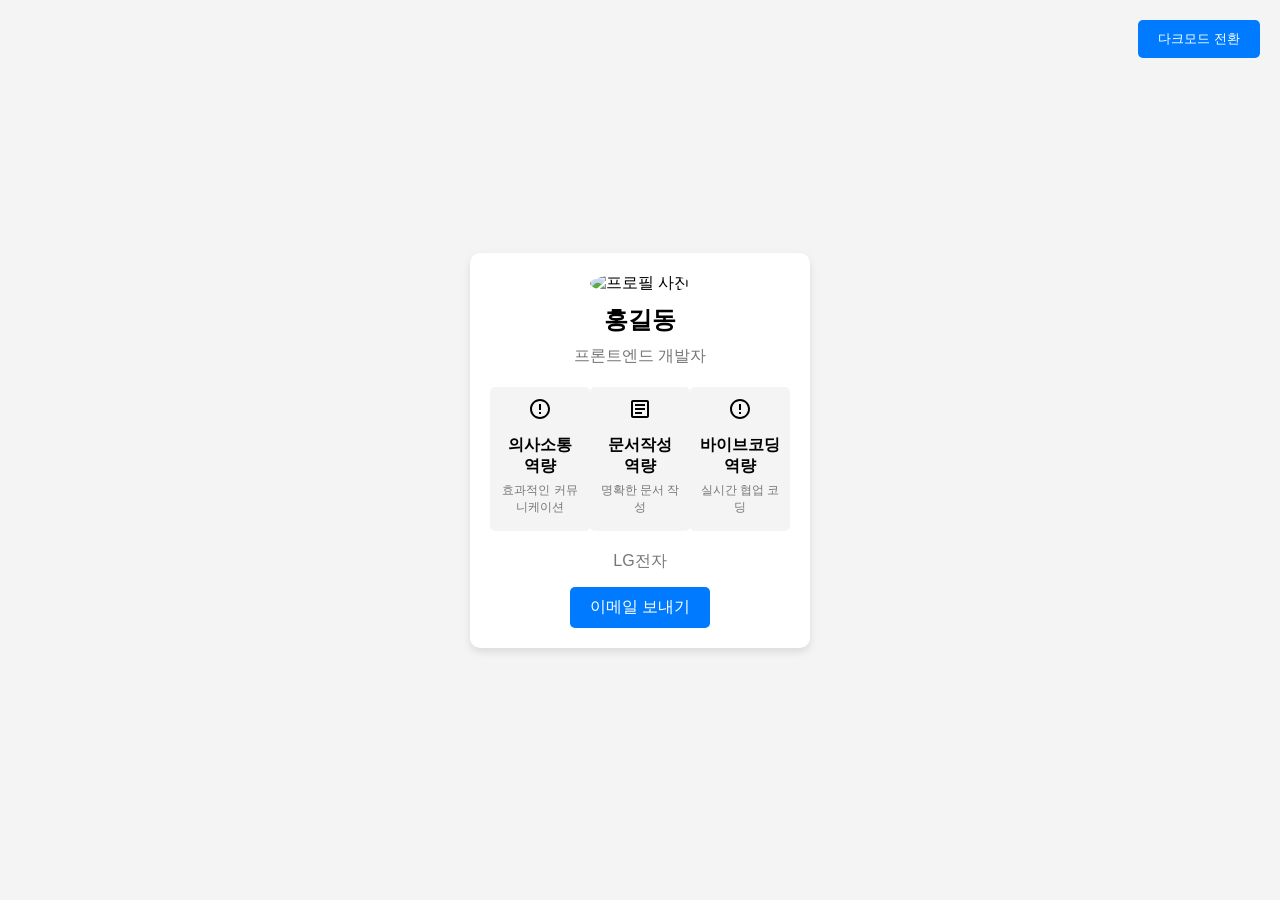
==== index.html @ 0559b0ca "init" ====
<!DOCTYPE html>
<html lang="ko">
<head>
    <meta charset="UTF-8">
    <meta name="viewport" content="width=device-width, initial-scale=1.0">
    <title>웹 명함</title>
    <link rel="stylesheet" href="styles.css">
</head>
<body>
    <button class="toggle-button" onclick="toggleMode()">다크모드 전환</button>
    <div class="card">
        <img src="https://search.pstatic.net/common/?src=http%3A%2F%2Fblogfiles.naver.net%2FMjAyNDEyMTBfMTI1%2FMDAxNzMzODEyMzk2MDE0.qtv8ZTaaARIjEGPjh1JzpIbdZHgyHi1Ig2VkWCdG1PQg.p1696UcByJPSWWrPIsuxCu5ObdEP0lQnLlQq1we-590g.PNG&type=sc960_832" alt="프로필 사진">
        <h1>홍길동</h1>
        <p>프론트엔드 개발자</p>
        <div class="skills">
            <div class="skill-card">
                <svg width="24" height="24" viewBox="0 0 24 24" fill="none" xmlns="http://www.w3.org/2000/svg">
                    <path d="M12 2C6.48 2 2 6.48 2 12C2 17.52 6.48 22 12 22C17.52 22 22 17.52 22 12C22 6.48 17.52 2 12 2ZM12 20C7.59 20 4 16.41 4 12C4 7.59 7.59 4 12 4C16.41 4 20 7.59 20 12C20 16.41 16.41 20 12 20ZM11 7H13V13H11V7ZM11 15H13V17H11V15Z" fill="currentColor"/>
                </svg>
                <h2>의사소통 역량</h2>
                <p>효과적인 커뮤니케이션</p>
            </div>
            <div class="skill-card">
                <svg width="24" height="24" viewBox="0 0 24 24" fill="none" xmlns="http://www.w3.org/2000/svg">
                    <path d="M19 3H5C3.9 3 3 3.9 3 5V19C3 20.1 3.9 21 5 21H19C20.1 21 21 20.1 21 19V5C21 3.9 20.1 3 19 3ZM19 19H5V5H19V19ZM7 7H17V9H7V7ZM7 11H17V13H7V11ZM7 15H14V17H7V15Z" fill="currentColor"/>
                </svg>
                <h2>문서작성 역량</h2>
                <p>명확한 문서 작성</p>
            </div>
            <div class="skill-card">
                <svg width="24" height="24" viewBox="0 0 24 24" fill="none" xmlns="http://www.w3.org/2000/svg">
                    <path d="M12 2C6.48 2 2 6.48 2 12C2 17.52 6.48 22 12 22C17.52 22 22 17.52 22 12C22 6.48 17.52 2 12 2ZM12 20C7.59 20 4 16.41 4 12C4 7.59 7.59 4 12 4C16.41 4 20 7.59 20 12C20 16.41 16.41 20 12 20ZM11 7H13V13H11V7ZM11 15H13V17H11V15Z" fill="currentColor"/>
                </svg>
                <h2>바이브코딩 역량</h2>
                <p>실시간 협업 코딩</p>
            </div>
        </div>
        <p>LG전자</p>
        <a href="mailto:honggildong@example.com">이메일 보내기</a>
    </div>
    <script src="script.js"></script>
</body>
</html>
---- styles.css ----
body {
    font-family: Arial, sans-serif;
    display: flex;
    justify-content: center;
    align-items: center;
    height: 100vh;
    margin: 0;
    background-color: #f4f4f4;
    transition: background-color 0.3s, color 0.3s;
}
.dark-mode {
    background-color: #333;
    color: #fff;
}
.card {
    background-color: #fff;
    border-radius: 10px;
    box-shadow: 0 4px 8px rgba(0, 0, 0, 0.1);
    padding: 20px;
    text-align: center;
    width: 300px;
    transition: background-color 0.3s, color 0.3s;
}
.dark-mode .card {
    background-color: #444;
    color: #fff;
}
.card img {
    border-radius: 50%;
    width: 100px;
    height: 100px;
}
.card h1 {
    font-size: 24px;
    margin: 10px 0;
}
.card p {
    color: #777;
    margin: 5px 0;
}
.dark-mode .card p {
    color: #bbb;
}
.card a {
    display: inline-block;
    margin-top: 10px;
    padding: 10px 20px;
    background-color: #007BFF;
    color: #fff;
    text-decoration: none;
    border-radius: 5px;
    transition: background-color 0.3s;
}
.card a:hover {
    background-color: #0056b3;
}
.toggle-button {
    position: absolute;
    top: 20px;
    right: 20px;
    padding: 10px 20px;
    background-color: #007BFF;
    color: #fff;
    border: none;
    border-radius: 5px;
    cursor: pointer;
    transition: background-color 0.3s;
}
.toggle-button:hover {
    background-color: #0056b3;
}
.skills {
    display: flex;
    justify-content: space-around;
    margin: 20px 0;
}
.skill-card {
    background-color: #f4f4f4;
    border-radius: 5px;
    padding: 10px;
    width: 80px;
    transition: background-color 0.3s, color 0.3s;
    text-align: center;
}
.dark-mode .skill-card {
    background-color: #555;
    color: #fff;
}
.skill-card h2 {
    font-size: 16px;
    margin: 5px 0;
}
.skill-card p {
    font-size: 12px;
    color: #777;
}
.dark-mode .skill-card p {
    color: #bbb;
}
.skill-card svg {
    margin-bottom: 5px;
}
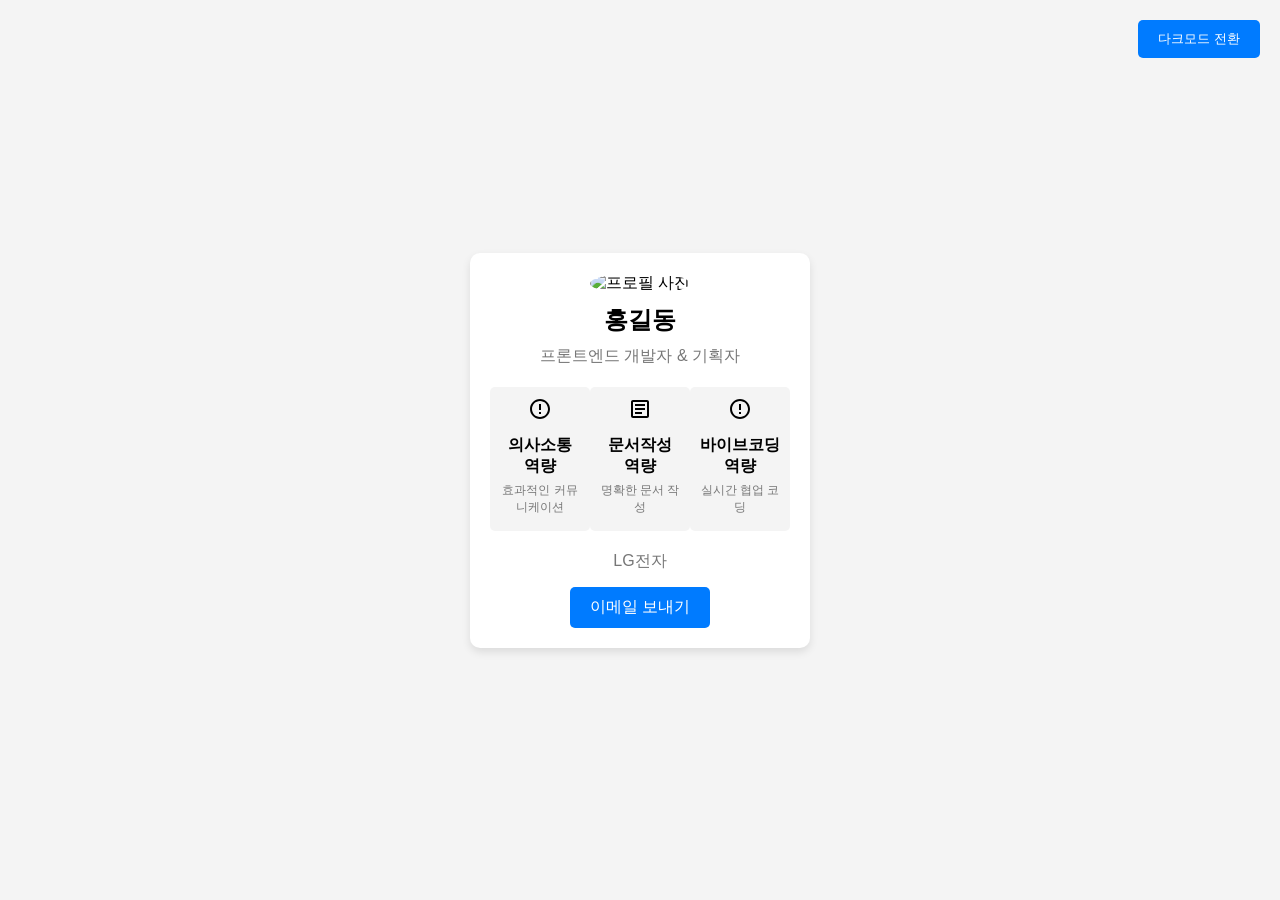
==== commit f4bbc279: "프로필 수정" ====
--- a/index.html
+++ b/index.html
@@ -11,7 +11,7 @@
     <div class="card">
         <img src="https://search.pstatic.net/common/?src=http%3A%2F%2Fblogfiles.naver.net%2FMjAyNDEyMTBfMTI1%2FMDAxNzMzODEyMzk2MDE0.qtv8ZTaaARIjEGPjh1JzpIbdZHgyHi1Ig2VkWCdG1PQg.p1696UcByJPSWWrPIsuxCu5ObdEP0lQnLlQq1we-590g.PNG&type=sc960_832" alt="프로필 사진">
         <h1>홍길동</h1>
-        <p>프론트엔드 개발자</p>
+        <p>프론트엔드 개발자 & 기획자</p>
         <div class="skills">
             <div class="skill-card">
                 <svg width="24" height="24" viewBox="0 0 24 24" fill="none" xmlns="http://www.w3.org/2000/svg">
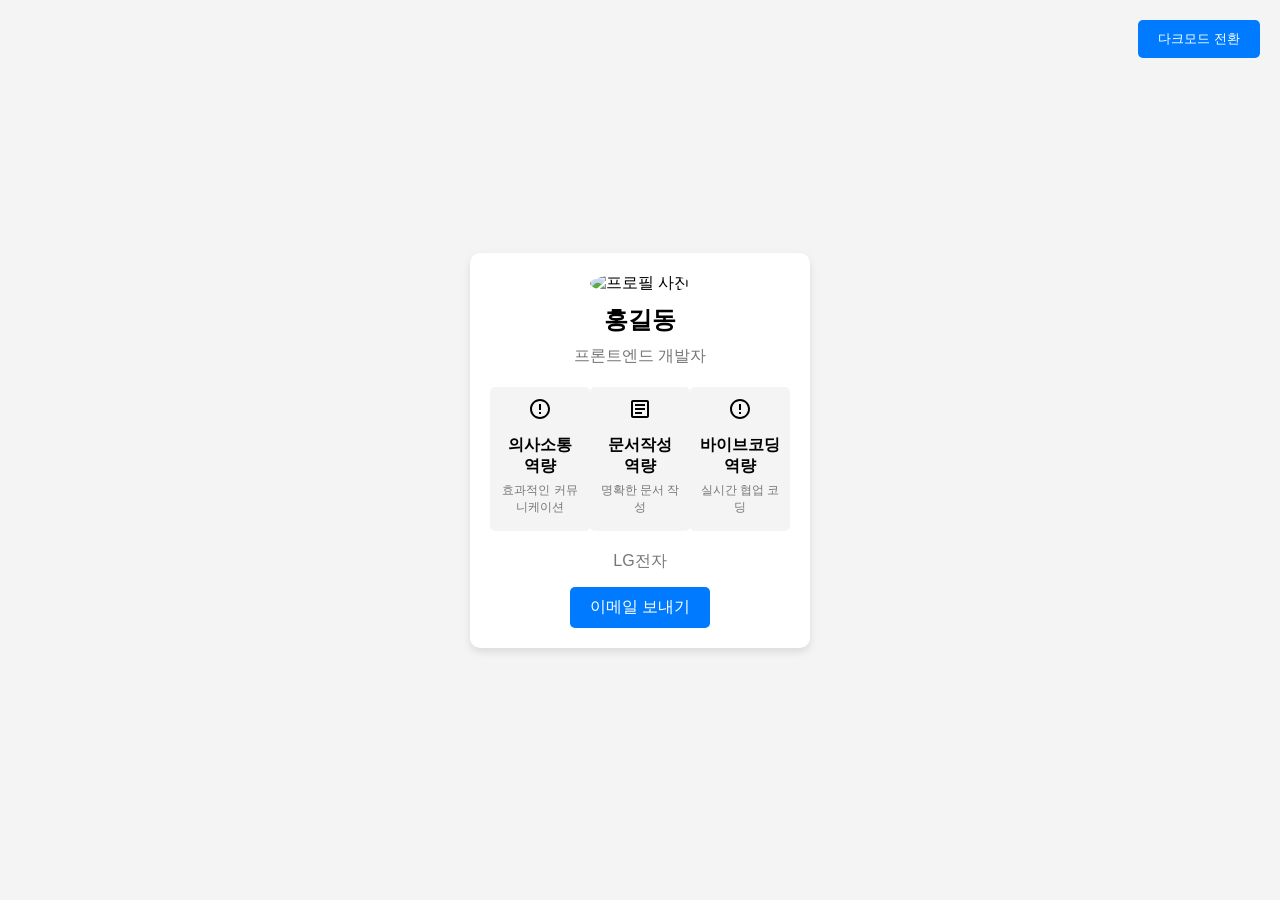
==== commit ad70e86d: "프로필 원복" ====
--- a/index.html
+++ b/index.html
@@ -11,7 +11,7 @@
     <div class="card">
         <img src="https://search.pstatic.net/common/?src=http%3A%2F%2Fblogfiles.naver.net%2FMjAyNDEyMTBfMTI1%2FMDAxNzMzODEyMzk2MDE0.qtv8ZTaaARIjEGPjh1JzpIbdZHgyHi1Ig2VkWCdG1PQg.p1696UcByJPSWWrPIsuxCu5ObdEP0lQnLlQq1we-590g.PNG&type=sc960_832" alt="프로필 사진">
         <h1>홍길동</h1>
-        <p>프론트엔드 개발자 & 기획자</p>
+        <p>프론트엔드 개발자</p>
         <div class="skills">
             <div class="skill-card">
                 <svg width="24" height="24" viewBox="0 0 24 24" fill="none" xmlns="http://www.w3.org/2000/svg">
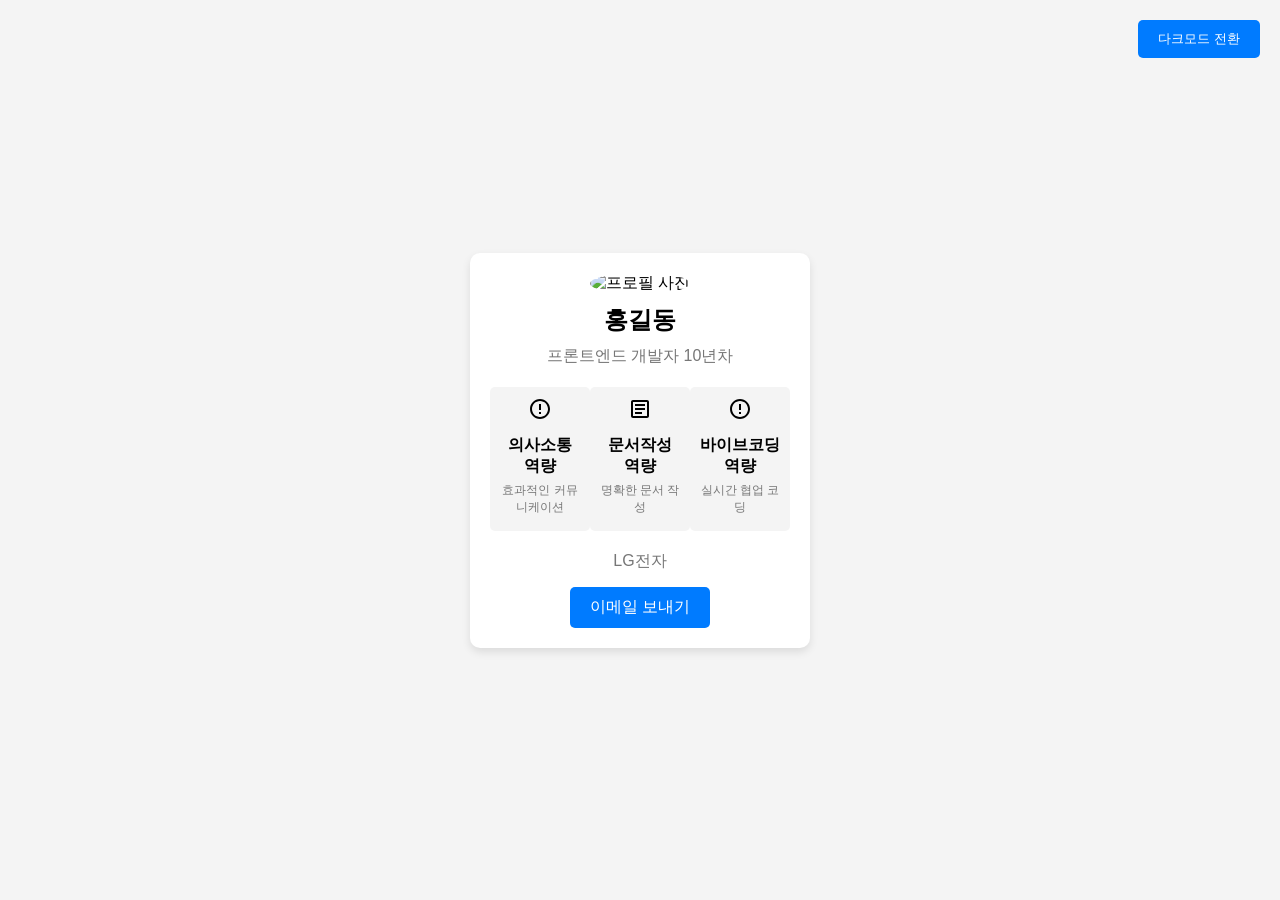
==== commit 50515da6: "연차 추가" ====
--- a/index.html
+++ b/index.html
@@ -11,7 +11,7 @@
     <div class="card">
         <img src="https://search.pstatic.net/common/?src=http%3A%2F%2Fblogfiles.naver.net%2FMjAyNDEyMTBfMTI1%2FMDAxNzMzODEyMzk2MDE0.qtv8ZTaaARIjEGPjh1JzpIbdZHgyHi1Ig2VkWCdG1PQg.p1696UcByJPSWWrPIsuxCu5ObdEP0lQnLlQq1we-590g.PNG&type=sc960_832" alt="프로필 사진">
         <h1>홍길동</h1>
-        <p>프론트엔드 개발자</p>
+        <p>프론트엔드 개발자 10년차</p>
         <div class="skills">
             <div class="skill-card">
                 <svg width="24" height="24" viewBox="0 0 24 24" fill="none" xmlns="http://www.w3.org/2000/svg">
